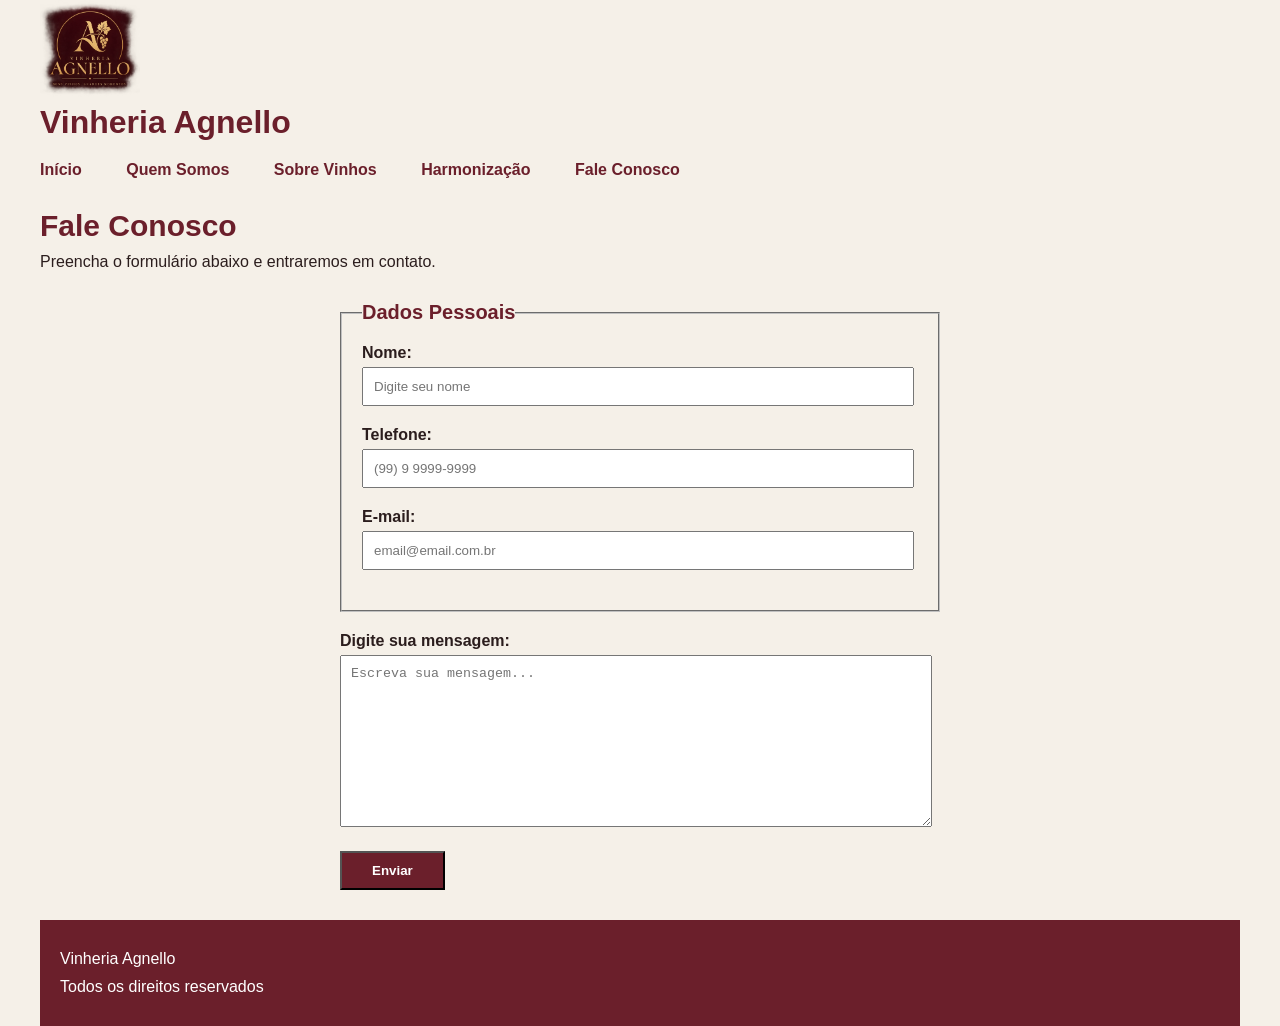
==== src/pages/fale-conosco.html @ 699101c4 "feat: criação da página fale conosco" ====
<!DOCTYPE html>
<html lang="pt-br">

<head>
  <meta charset="UTF-8">
  <meta name="viewport" content="width=device-width, initial-scale=1.0">

  <title>Vinheria Agnello - Fale Conosco</title>

  <link rel="stylesheet" href="../css/style.css">
</head>

<body class="container">

  <header>
    <a href="../../index.html">
      <img id="logo" src="../assets/imgs/logo.png" alt="Logo da Vinheria Agnello">
    </a>

    <h1>Vinheria Agnello</h1>

    <nav class="menu">
      <a href="../../index.html">Início</a>
      <a href="./quem-somos.html">Quem Somos</a>
      <a href="./sobre-vinhos.html">Sobre Vinhos</a>
      <a href="./harmonizacao.html">Harmonização</a>
      <a href="./fale-conosco.html">Fale Conosco</a>
    </nav>
  </header>

  <main>
    <section class="contato-introducao">
      <h2>Fale Conosco</h2>

      <p>
        Preencha o formulário abaixo e entraremos em contato.
      </p>
    </section>

    <section class="contato">
      <form class="formulario" action="#" method="post">

        <fieldset class="dados-pessoais">
          <legend>Dados Pessoais</legend>

          <label for="nome">Nome:</label>
          <input
            type="text"
            id="nome"
            name="nome"
            placeholder="Digite seu nome"
          >

          <label for="telefone">Telefone:</label>
          <input
            type="text"
            id="telefone"
            name="telefone"
            placeholder="(99) 9 9999-9999"
          >

          <label for="email">E-mail:</label>
          <input
            type="email"
            id="email"
            name="email"
            placeholder="email@email.com.br"
          >
        </fieldset>

        <div class="campo-mensagem">
          <label for="mensagem">Digite sua mensagem:</label>

          <textarea
            name="mensagem"
            id="mensagem"
            placeholder="Escreva sua mensagem..."
          ></textarea>
        </div>

        <button class="botao-enviar" type="submit">Enviar</button>

      </form>
    </section>

  </main>

  <footer>
    <p>Vinheria Agnello</p>
    <p>Todos os direitos reservados</p>
  </footer>

</body>

</html>
---- src/css/style.css ----
/* =========================
   ESTILOS GLOBAIS
========================= */

* {
  margin: 0;
  padding: 0;
}

body {
  background: #f5f0e8;
  color: #2b1d1d;
  font-family: Arial, sans-serif;
}

.container {
  width: 1200px;
  margin: 0 auto;
}

h1, h2, h3 {
  color: #6b1f2b;
}

p, h3 {
  margin: 10px 0;
}

.negrito {
  font-weight: bold;
}

.italico {
  font-style: italic;
}


/* =========================
   HEADER E MENU
========================= */

#logo {
  width: 100px;
}

.menu {
  margin-top: 20px;
}

.menu a {
  color: #6b1f2b;
  margin-right: 40px;
  text-decoration: none;
  font-weight: bold;
}


/* =========================
   HOME
========================= */

section {
  margin: 20px 0;
}

.banner-principal {
  width: 100%;
  border-radius: 30px;
}


/* =========================
   FALE CONOSCO
========================= */

.contato-introducao {
  margin: 30px 0;
}

.contato-introducao h2 {
  font-size: 30px;
}

.formulario {
  width: 600px;
  margin: 30px auto;
}

.dados-pessoais {
  padding: 20px;
  margin-bottom: 20px;
}

.dados-pessoais legend {
  color: #6b1f2b;
  font-size: 20px;
  font-weight: bold;
}

.formulario label {
  font-weight: bold;
}

.formulario input {
  width: 95%;
  padding: 10px;
  margin: 5px 0 20px 0;
}

.campo-mensagem {
  margin-top: 20px;
}

.formulario textarea {
  width: 95%;
  height: 150px;
  padding: 10px;
  margin-top: 5px;
}

.botao-enviar {
  background: #6b1f2b;
  color: white;
  padding: 10px 30px;
  margin-top: 20px;
  font-weight: bold;
}


/* =========================
   FOOTER
========================= */

footer {
  background: #6b1f2b;
  color: white;
  padding: 20px;
}
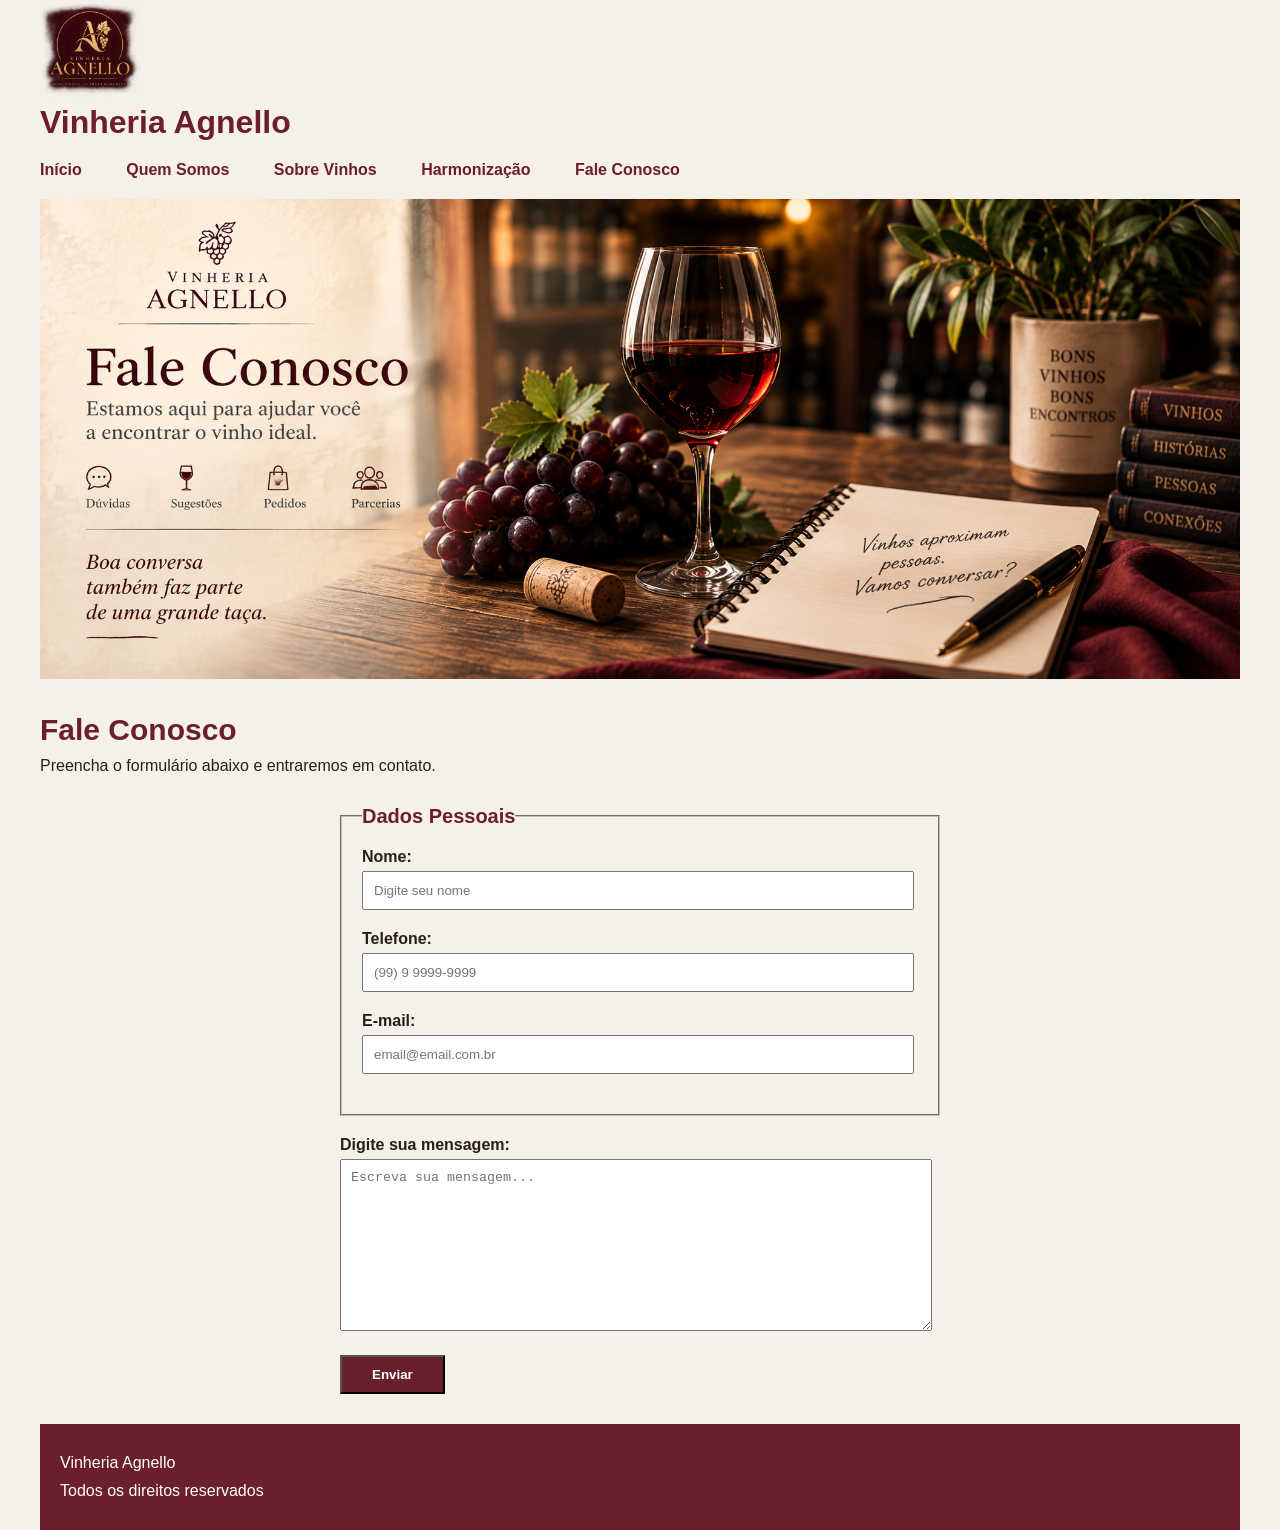
==== commit 7a90f72a: "fix: ajustes nomenclaturas e pequenos erros" ====
--- a/src/pages/fale-conosco.html
+++ b/src/pages/fale-conosco.html
@@ -29,6 +29,14 @@
   </header>
 
   <main>
+    <section>
+      <img
+        class="imagem-contato"
+        src="../assets/imgs/banner-fale-conosco.png"
+        alt="Entre em contato com a Vinheria Agnello"
+      >
+    </section>
+    
     <section class="contato-introducao">
       <h2>Fale Conosco</h2>
 
@@ -82,7 +90,6 @@
 
       </form>
     </section>
-
   </main>
 
   <footer>
--- a/src/css/style.css
+++ b/src/css/style.css
@@ -34,6 +34,10 @@
   font-style: italic;
 }
 
+section {
+  margin: 20px 0;
+}
+
 
 /* =========================
    HEADER E MENU
@@ -59,13 +63,8 @@
    HOME
 ========================= */
 
-section {
-  margin: 20px 0;
-}
-
 .banner-principal {
   width: 100%;
-  border-radius: 30px;
 }
 
 
@@ -126,6 +125,79 @@
   font-weight: bold;
 }
 
+.imagem-contato{
+  width: 100%;
+}
+
+/* =========================
+   QUEM SOMOS
+========================= */
+
+.quem-somos {
+  margin: 30px 0;
+}
+
+.nossa-historia {
+  margin: 30px 0;
+}
+
+.nosso-atendimento {
+  margin: 30px 0;
+}
+
+.armazenamento {
+  margin: 30px 0;
+}
+
+.experiencia-agnello {
+  margin: 30px 0;
+}
+
+.imagem-quem-somos{
+  width: 100%;
+}
+
+/* =========================
+   SOBRE VINHOS
+========================= */
+
+.imagem-sobre-vinhos {
+  width: 100%;
+}
+
+/* =========================
+   HARMONIZAÇÃO
+========================= */
+
+.imagem-harmonizacao {
+  width: 100%;
+}
+
+.tabela-harmonizacao {
+  margin: 30px 0;
+}
+
+.tabela-harmonizacao table {
+  width: 100%;
+  margin-top: 20px;
+}
+
+.tabela-harmonizacao th {
+  background: #6b1f2b;
+  color: white;
+  padding: 15px;
+}
+
+.tabela-harmonizacao td {
+  padding: 15px;
+}
+
+.tabela-harmonizacao table,
+.tabela-harmonizacao th,
+.tabela-harmonizacao td {
+  border: 1px solid #6b1f2b;
+}
+
 
 /* =========================
    FOOTER
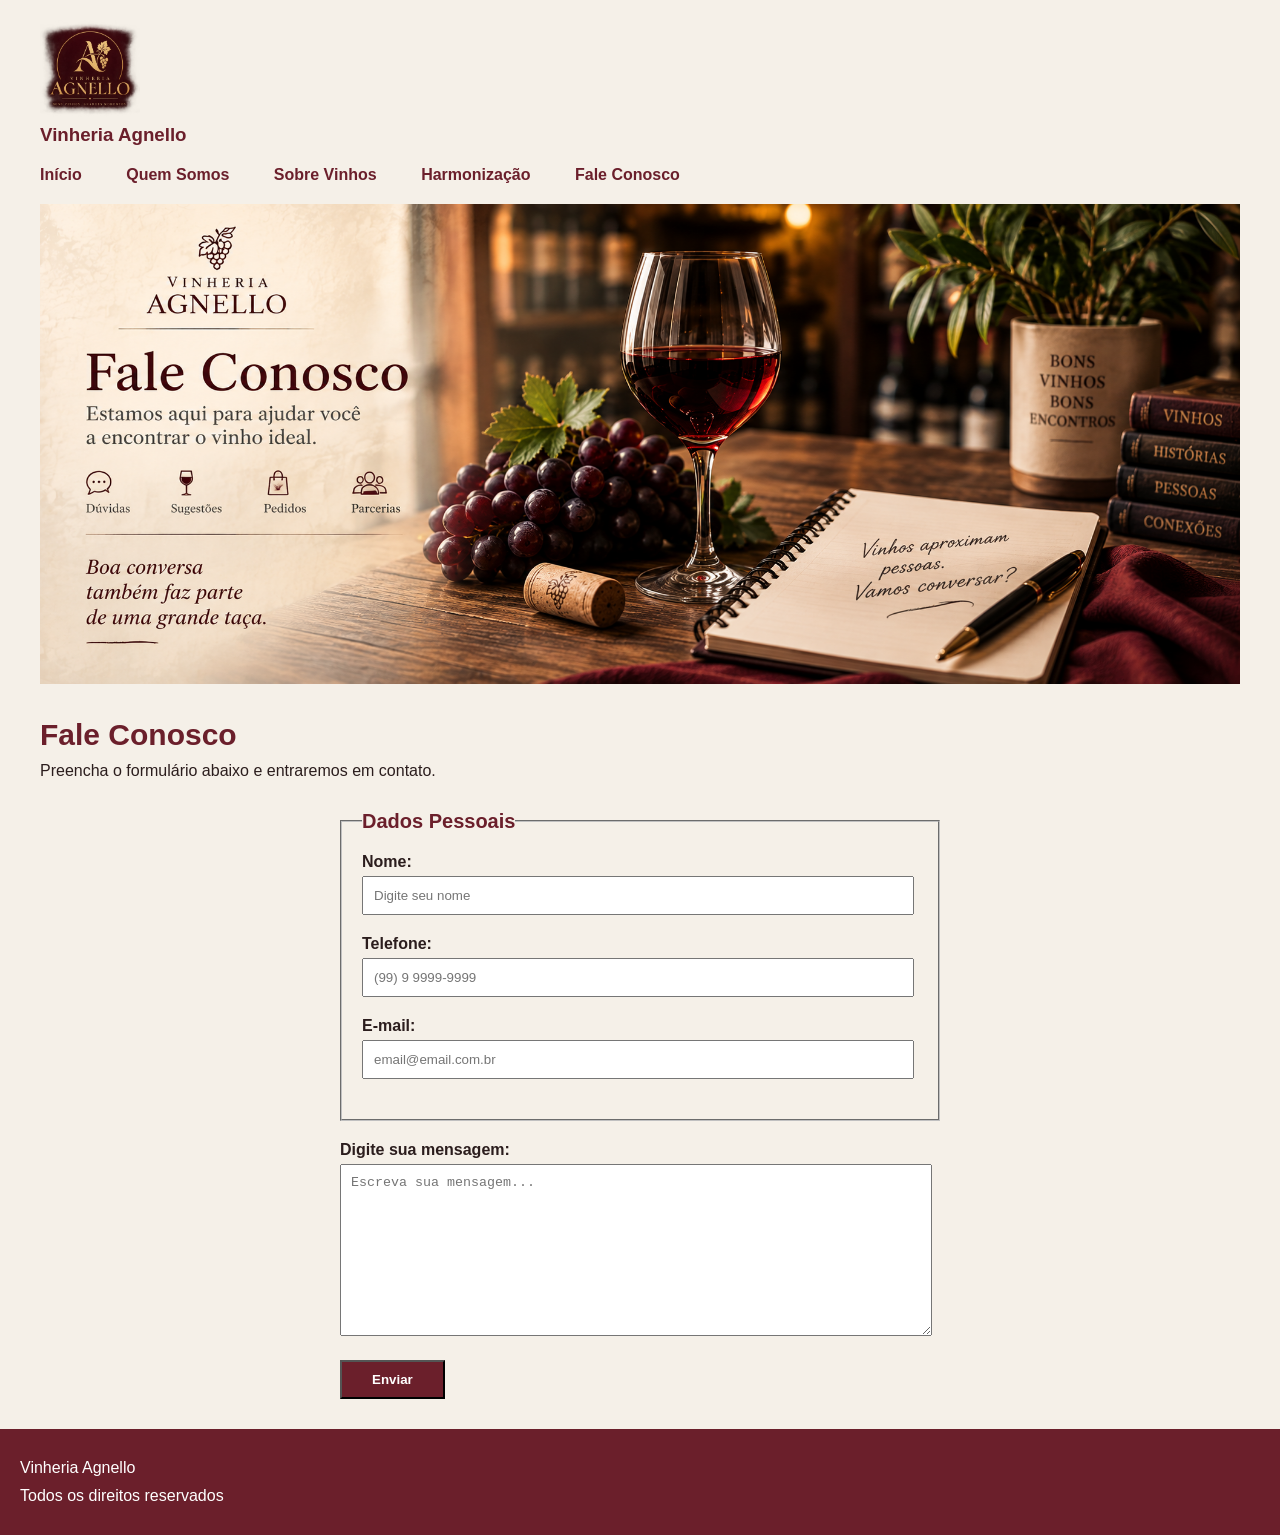
==== commit c6fe2e42: "refactor: ajuste na estrutura das páginas para novos estilos css" ====
--- a/src/pages/fale-conosco.html
+++ b/src/pages/fale-conosco.html
@@ -4,31 +4,35 @@
 <head>
   <meta charset="UTF-8">
   <meta name="viewport" content="width=device-width, initial-scale=1.0">
+  <meta name="description" content="Entre em contato com a Vinheria Agnello para tirar dúvidas, enviar sugestões e conhecer mais sobre nossos vinhos." >
+  <meta name="keywords" content="Vinheria Agnello, fale conosco, contato, vinhos, dúvidas, sugestões, atendimento" >
 
   <title>Vinheria Agnello - Fale Conosco</title>
 
   <link rel="stylesheet" href="../css/style.css">
 </head>
 
-<body class="container">
+<body>
+  <header class="menu-superior">
+    <section class="container">
+      <section class="logo-titulo">
+        <a href="../../index.html">
+          <img id="logo" src="../assets/imgs/logo.png" alt="Logo da Vinheria Agnello">
+        </a>
+        <h1 class="titulo">Vinheria Agnello</h1>
+      </section>
 
-  <header>
-    <a href="../../index.html">
-      <img id="logo" src="../assets/imgs/logo.png" alt="Logo da Vinheria Agnello">
-    </a>
-
-    <h1>Vinheria Agnello</h1>
-
-    <nav class="menu">
-      <a href="../../index.html">Início</a>
-      <a href="./quem-somos.html">Quem Somos</a>
-      <a href="./sobre-vinhos.html">Sobre Vinhos</a>
-      <a href="./harmonizacao.html">Harmonização</a>
-      <a href="./fale-conosco.html">Fale Conosco</a>
-    </nav>
+      <nav class="menu">
+        <a href="../../index.html">Início</a>
+        <a href="./quem-somos.html">Quem Somos</a>
+        <a href="./sobre-vinhos.html">Sobre Vinhos</a>
+        <a href="./harmonizacao.html">Harmonização</a>
+        <a href="./fale-conosco.html">Fale Conosco</a>
+      </nav>
+    </section>
   </header>
 
-  <main>
+  <main class="container">
     <section>
       <img
         class="imagem-contato"
@@ -36,16 +40,17 @@
         alt="Entre em contato com a Vinheria Agnello"
       >
     </section>
+
     
-    <section class="contato-introducao">
-      <h2>Fale Conosco</h2>
-
-      <p>
-        Preencha o formulário abaixo e entraremos em contato.
-      </p>
-    </section>
-
     <section class="contato">
+      <article class="contato-introducao">
+        <h2>Fale Conosco</h2>
+  
+        <p>
+          Preencha o formulário abaixo e entraremos em contato.
+        </p>
+      </article>
+      
       <form class="formulario" action="#" method="post">
 
         <fieldset class="dados-pessoais">
